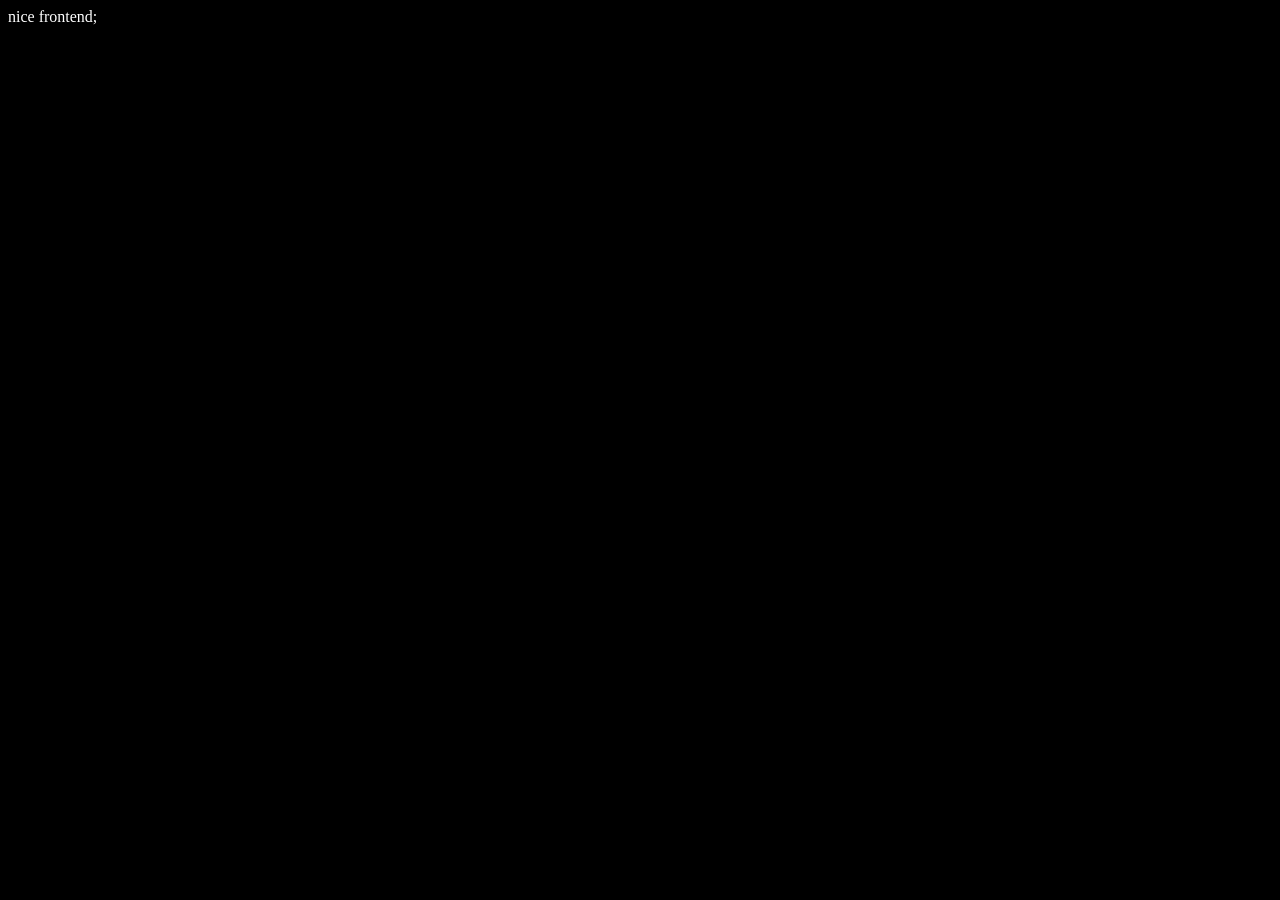
==== src/Client/index.html @ 9e35156b "Did stuff" ====
<!DOCTYPE html>
<html lang="en">
<head>
  <meta charset="UTF-8">
  <title></title>
  <script type="text/javascript" src="./site.js"></script>
</head>
<body>
  nice frontend;
</body>
</html>

<style>
  html {
    background-color: black;
    color: white;
  }
</style>
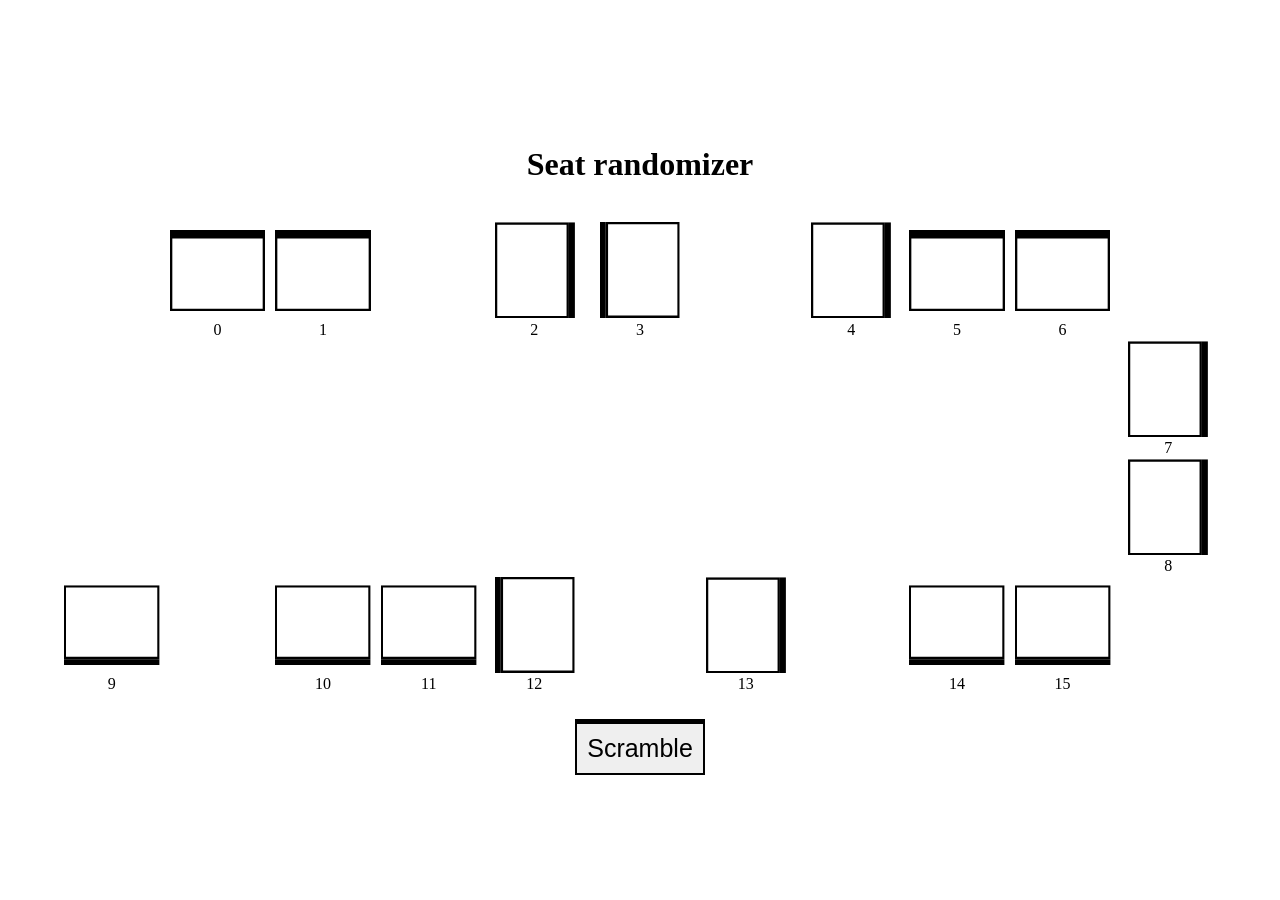
==== commit b983fc8e: "Frontend additions" ====
--- a/src/Client/index.html
+++ b/src/Client/index.html
@@ -1,18 +1,19 @@
-<!DOCTYPE html>
-<html lang="en">
-<head>
-  <meta charset="UTF-8">
-  <title></title>
-  <script type="text/javascript" src="./site.js"></script>
-</head>
-<body>
-  nice frontend;
-</body>
-</html>
-
-<style>
-  html {
-    background-color: black;
-    color: white;
-  }
-</style>
+<!DOCTYPE html>
+<html lang="en">
+
+<head>
+  <meta charset="UTF-8">
+  <title>Seat randomizer</title>
+  <script src="site.js" defer></script>
+  <link rel="stylesheet" href="style.css">
+</head>
+
+<body>
+  <h1>Seat randomizer</h1>
+  
+  <div id="tablegrid"></div>
+
+  <button id="scramblebtn" type="button" onclick="scramble()">Scramble</button>
+</body>
+
+</html>
--- a/src/Client/style.css
+++ b/src/Client/style.css
@@ -0,0 +1,66 @@
+body {
+  width: 100%;
+  height: 100vh;
+  display: flex;
+  flex-direction: column;
+  justify-content: center;
+  align-items: center;
+  margin: 0px;
+  padding: 0px;
+  gap: 2vw;
+} 
+
+p {
+  font-size: 1rem;
+  padding-top: 20px;
+}
+
+#tablegrid {
+  align-items: flex-start;
+  display: grid;
+  grid-template-columns: repeat(10, 1fr);
+  gap: 10px;
+
+  width: 90%;
+  max-width: 1500px;
+}
+
+#scramblebtn {
+  padding: 10px;
+  border: 2px solid #000000;
+  border-top-width: 5px;
+  width: fit-content;
+  font-size: min(2vw, 25px);
+  cursor: pointer;
+}
+
+.spot {
+  display: flex;
+  justify-content: space-around;
+  height: fit-content;
+  min-height: 93px;
+
+  gap: 10px;
+
+  flex-direction: column;
+
+  & p {
+    padding: 0px;
+    margin: 0px;
+
+    text-align: center;
+  }
+
+  &.up img {
+    rotate: 0deg;
+  }
+  &.down img {
+    rotate: 180deg;
+  }
+  &.left img {
+    rotate: -90deg;
+  }
+  &.right img {
+    rotate: 90deg;
+  }
+}
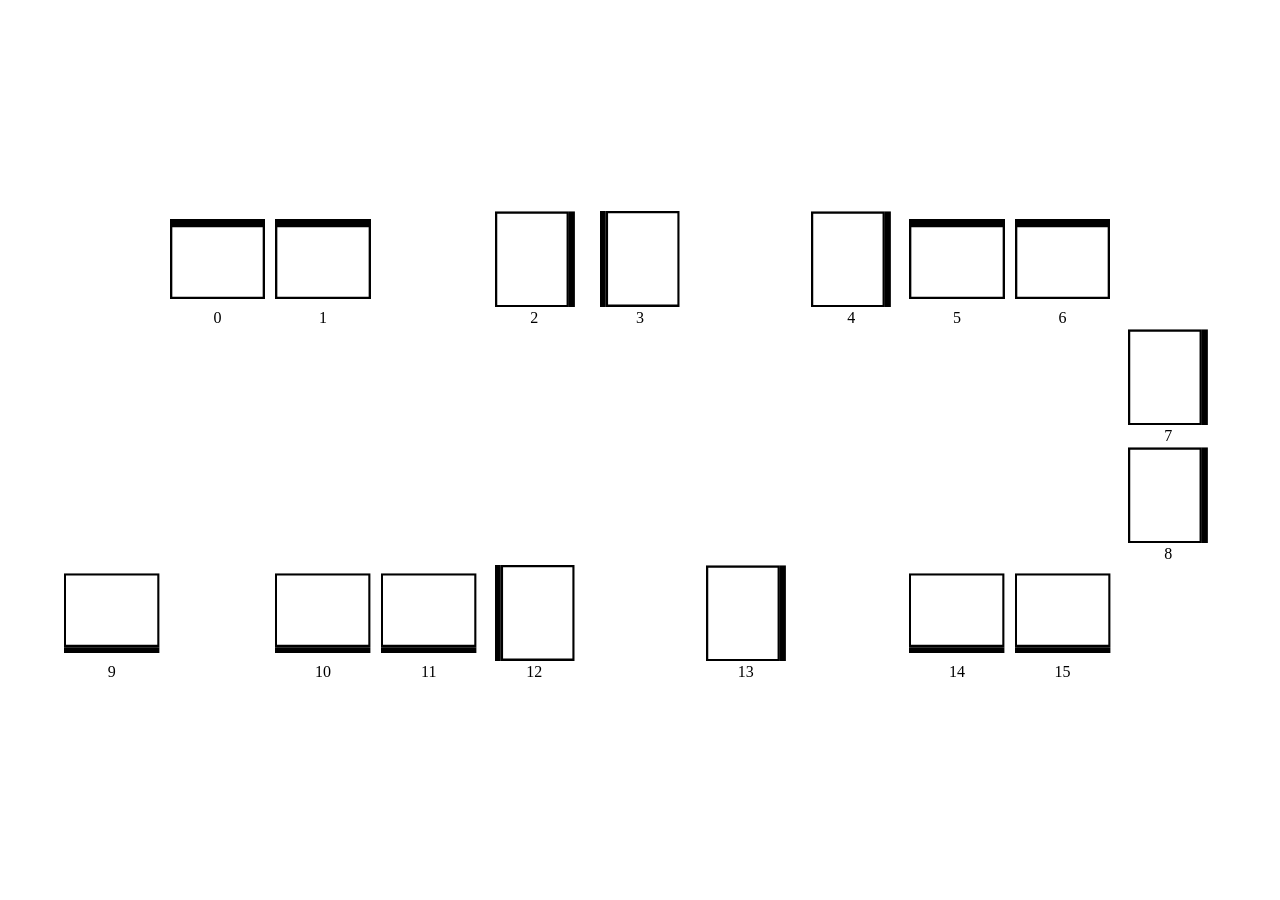
==== commit cd1ce70f: "Working" ====
--- a/src/Client/index.html
+++ b/src/Client/index.html
@@ -9,11 +9,11 @@
 </head>
 
 <body>
-  <h1>Seat randomizer</h1>
+  <!-- <h1>Seat randomizer</h1> -->
   
   <div id="tablegrid"></div>
 
-  <button id="scramblebtn" type="button" onclick="scramble()">Scramble</button>
+  <!-- <button id="scramblebtn" type="button" onclick="scramble()">Scramble</button> -->
 </body>
 
 </html>
